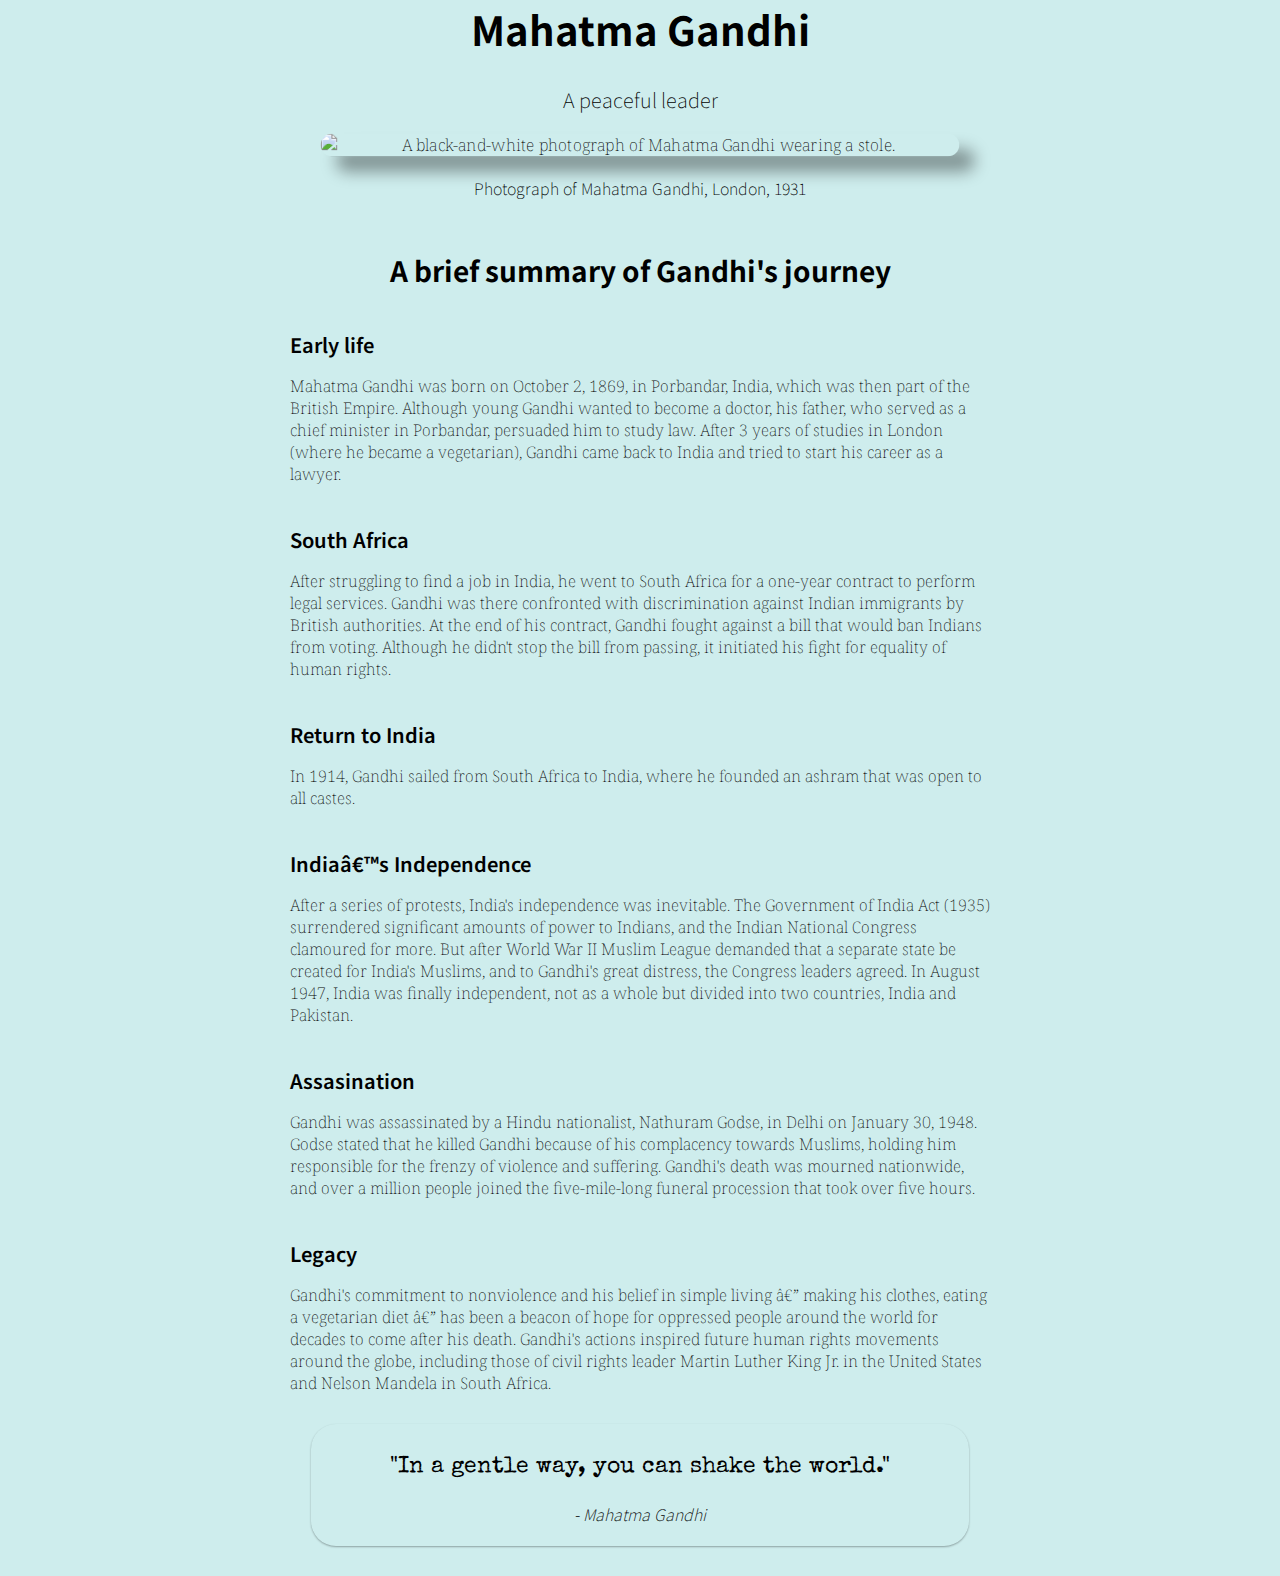
==== index.html @ af26aa7b "Add files via upload" ====
<html>

<head>
    <meta charset="utf-8">
    <title>Mahatma Gandhi - Tribute page</title>
    <link rel="stylesheet" href="style.css">
</head>

<body>
    <main id="main">
        <header>
            <h1 id="title">Mahatma Gandhi</h1>
        </header>
        <p class="subtitle">A peaceful leader</p>
        <figure id="img-div">
            <img class="lift-animation" id="image"
                    src="https://upload.wikimedia.org/wikipedia/commons/thumb/7/7a/Mahatma-Gandhi%2C_studio%2C_1931.jpg/480px-Mahatma-Gandhi%2C_studio%2C_1931.jpg"
                    alt="A black-and-white photograph of Mahatma Gandhi wearing a stole." />
            <figcaption id="img-caption">Photograph of Mahatma Gandhi, London, 1931</figcaption>
        </figure>
        <section id="tribute-info">
            <h2>A brief summary of Gandhi's journey</h2>
            <h3>Early life</h3>
            <p>
                Mahatma Gandhi was born on October 2, 1869, in Porbandar, India, which was then part of the British
                Empire.
                Although young Gandhi wanted to become a doctor, his father, who served as a chief minister in
                Porbandar, persuaded him to study law.
                After 3 years of studies in London (where he became a vegetarian), Gandhi came back to India and tried
                to start his career as a lawyer.
            </p>
            <h3>South Africa</h3>
            <p>
                After struggling to find a job in India, he went to South Africa for a one-year contract to perform
                legal services.
                Gandhi was there confronted with discrimination against Indian immigrants by British authorities.
                At the end of his contract, Gandhi fought against a bill that would ban Indians from voting.
                Although he didn't stop the bill from passing, it initiated his fight for equality of human rights.
            </p>
            <h3>Return to India</h3>
            <p>
                In 1914, Gandhi sailed from South Africa to India, where he founded an ashram that was open to all
                castes.


            </p>


            </p>
            <h3>Indiaâ€™s Independence</h3>
            <p>
                After a series of protests, India's independence was inevitable.
                The Government of India Act (1935) surrendered significant amounts of power to Indians, and the Indian
                National Congress clamoured for more.
                But after World War II Muslim League demanded that a separate state be created for India's Muslims, and
                to Gandhi's great distress, the Congress leaders agreed.
                In August 1947, India was finally independent, not as a whole but divided into two countries, India and
                Pakistan.
            </p>
            <h3>Assasination</h3>
            <p>
                Gandhi was assassinated by a Hindu nationalist, Nathuram Godse, in Delhi on January 30, 1948.
                Godse stated that he killed Gandhi because of his complacency towards Muslims, holding him responsible
                for the frenzy of violence and suffering.
                Gandhi's death was mourned nationwide, and over a million people joined the five-mile-long funeral
                procession that took over five hours.
            </p>
            <h3>Legacy</h3>
            <p>
                Gandhi's commitment to nonviolence and his belief in simple living â€” making his clothes, eating a
                vegetarian diet â€” has been a beacon of hope for oppressed people around the world for decades to come
                after his death.
                Gandhi's actions inspired future human rights movements around the globe, including those of civil
                rights leader Martin Luther King Jr. in the United States and Nelson Mandela in South Africa.
            </p>
        </section>


        
            <blockquote class="lift-animation"
                cite="https://tanvi-gadhiya7.medium.com/in-a-gentle-way-you-can-shake-the-world-mahatma-gandhi-he-4de151cbba58">
                <p>"In a gentle way, you can shake the world."</p>
                <cite>- Mahatma Gandhi</cite>
        </a>
        </blockquote>
    </main>
</body>

</html>
---- style.css ----
@import url('https://fonts.googleapis.com/css2?family=Noto+Sans+JP&family=Noto+Serif&family=Playfair+Display:ital@1&family=Roboto+Mono&family=Special+Elite&family=Zilla+Slab&display=swap');

html {
    font-family: Noto Serif, serif;
    font-size: 10px;
    font-weight: 150;
    color: black;
    /* background: url(https://images.rawpixel.com/image_800/cHJpdmF0ZS9sci9pbWFnZXMvd2Vic2l0ZS8yMDIyLTA1L3B4NjUwODQ3LWltYWdlLWpvYjYzMC1hXzIuanBn.jpg); */
   
    
    
}

body {
    
    /* background: url(https://images.unsplash.com/photo-1558591710-4b4a1ae0f04d?ixlib=rb-4.0.3&ixid=MnwxMjA3fDB8MHxwaG90by1wYWdlfHx8fGVufDB8fHx8&auto=format&fit=crop&w=687&q=80); */
    background-color: rgb(206, 237, 237);
    font-size: 1.6rem;
    margin: 0 auto;
    width: 70vw;
    text-align: center;
    background-repeat: no-repeat;
    background-size: 100%;
    
}

@media (max-width: 768px) {
    body {
        width: 100vw;
    }
}

@media (min-width: 1200px) {
    body {
        max-width: 700px;
    }
}

a {
    color: black;
    text-decoration: none;
}

h1 {
    font-family: Noto Sans JP, sans-serif;
    font-size: 4rem;
    color: black;
}

.subtitle {
    font-family: Noto Sans JP, sans-serif;
    font-size: 2rem;
    color: black;
}

h2 {
    font-family: Noto Sans JP, sans-serif;
    font-size: 2.8rem;
    margin: 50px 0 25px 0;
    text-align: center;
}

h3 {
    font-family: Noto Sans JP, sans-serif;
    font-size: 2rem;
    font-weight: 600;
    margin: 40px 0 5px 0;
    color: black;
}

section {
    text-align: left;
}

#image {
    display: block;
    max-width: 100%;
    height: auto;
    margin: 0 auto;
    border-radius: 25px;
}

#img-caption {
    font-family: Noto Sans JP, sans-serif;
    margin-top: 20px;
}


blockquote {
    font-family: Special Elite, sans-serif;
    font-size: 2.25rem;
    background-color: ghostwhite;
    margin: 30px 3% 0 3%;
    padding: 10px 0% 20px 0%;
    max-width: 100%;
    height: auto;
    border-radius: 25px;
    background: url(https://i.pinimg.com/originals/10/f9/44/10f944389ace361ae00a3fc6b7b16e9e.jpg)
}

cite {
    font-family: Noto Sans JP, sans-serif;
    font-size: 1.6rem;
}


.source-image {
    width: 200px;
    height: 100px;
    border-radius: 15px;
    background-color: white;
    margin: 0 10px 50px 10px;
}

.lift-animation {
    box-shadow: 0 1px 2px rgba(0, 0, 0, 0.322);
    -webkit-transition: all 0.6s cubic-bezier(0.165, 0.84, 0.44, 1);
    transition: all 0.6s cubic-bezier(0.165, 0.84, 0.44, 1);
    margin-bottom: 30px;
}

.lift-animation::after {
    content: "";
    position: absolute;
    z-index: -1;
    top: 0;
    left: 0;
    width: 100%;
    height: 100%;
    box-shadow: 0 15px 15px rgba(0, 0, 0, 0.322);
    opacity: 0;
    -webkit-transition: all 0.6s cubic-bezier(0.165, 0.84, 0.44, 1);
    transition: all 0.6s cubic-bezier(0.165, 0.84, 0.44, 1);
}

.lift-animation:hover {
    box-shadow: 15px 15px 15px rgba(0, 0, 0, 0.377);
    -webkit-transform: scale(1.03, 1.03);
    transform: scale(1.03, 1.03);
}

.lift-animation:hover::after {
    opacity: 1;
}
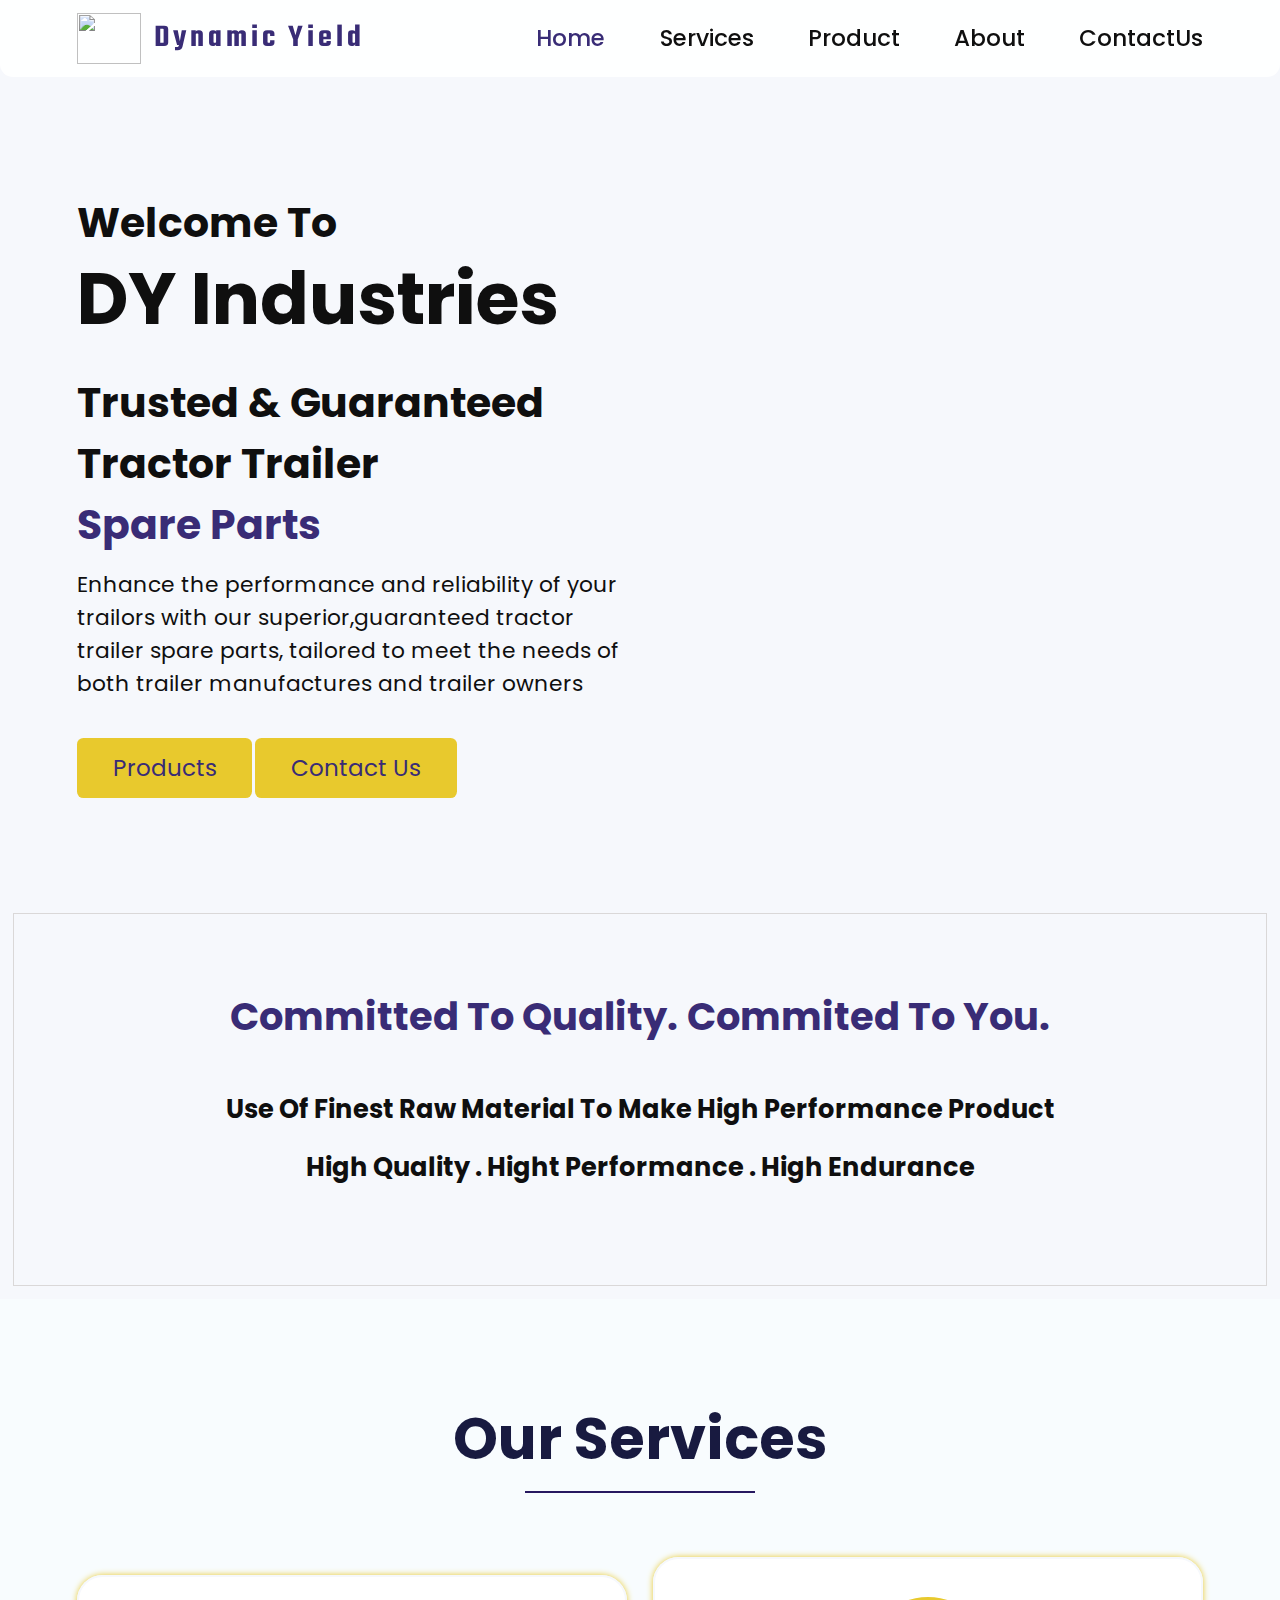
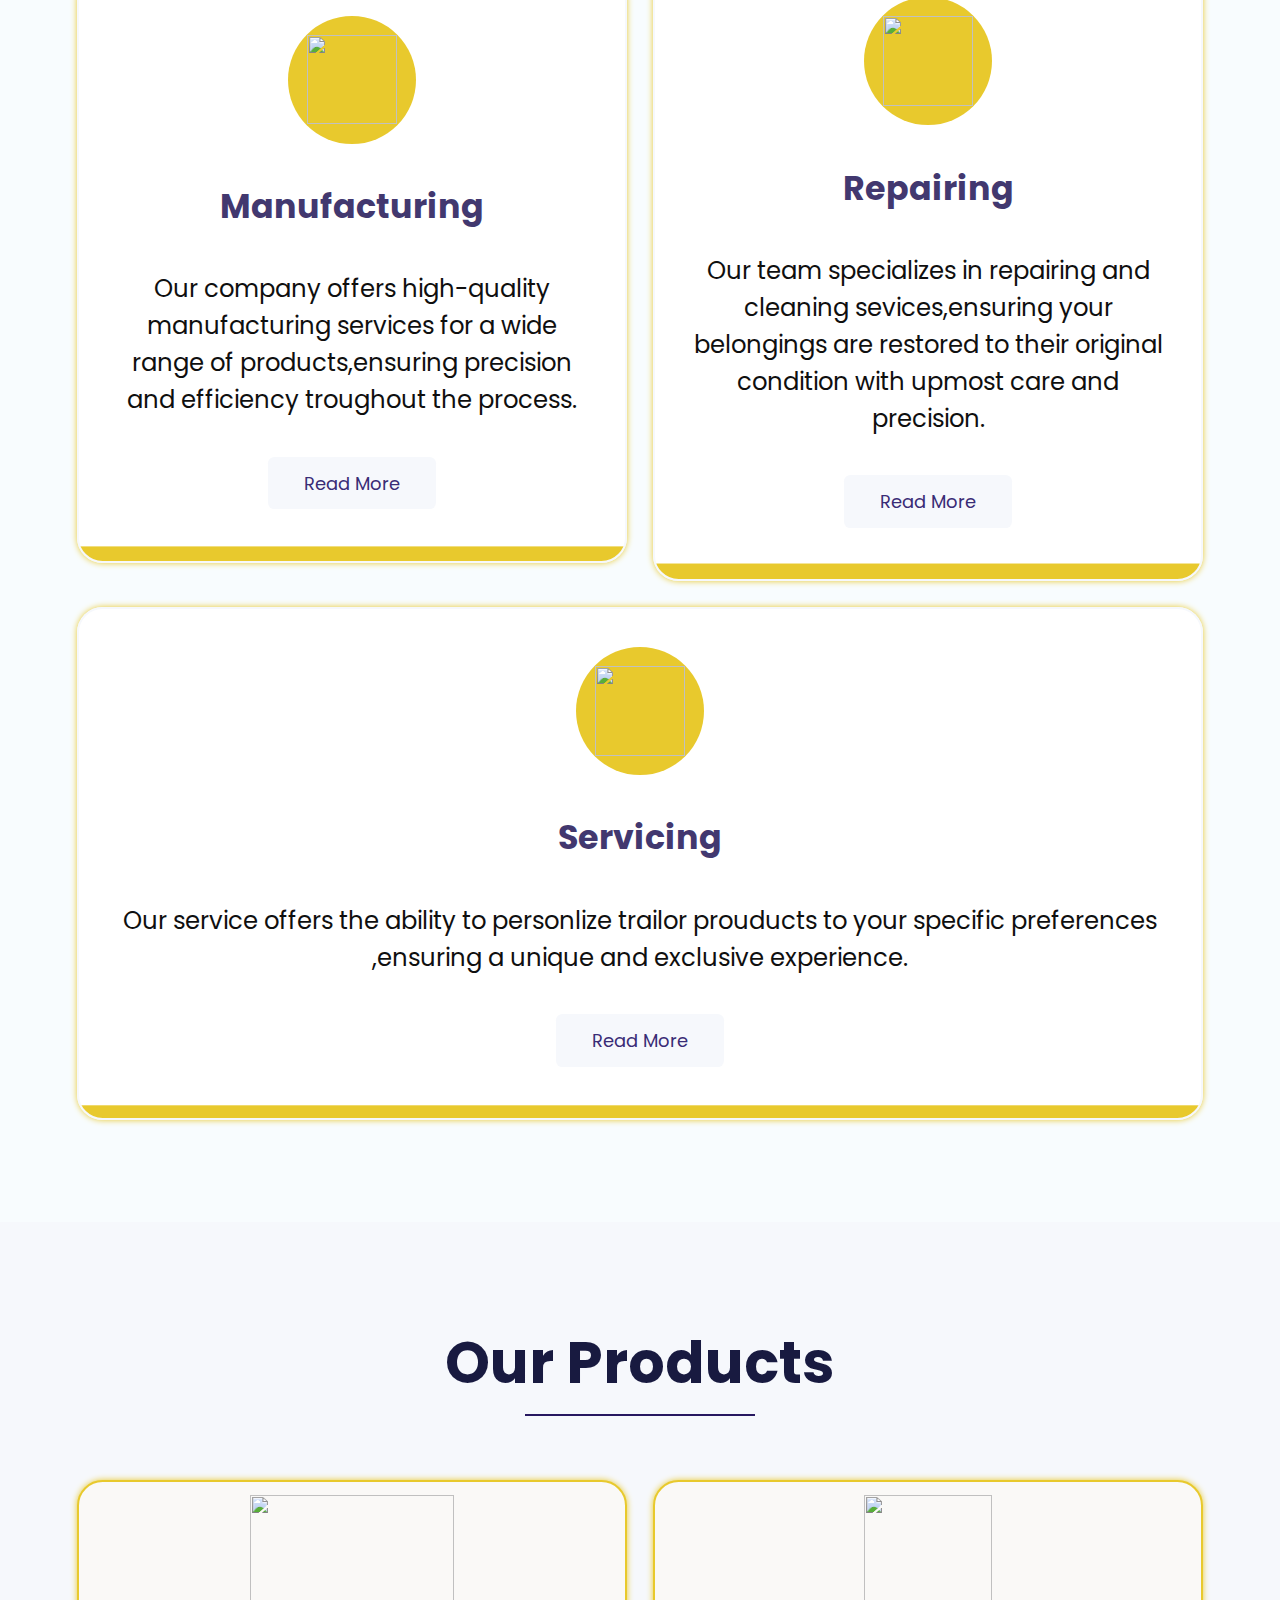
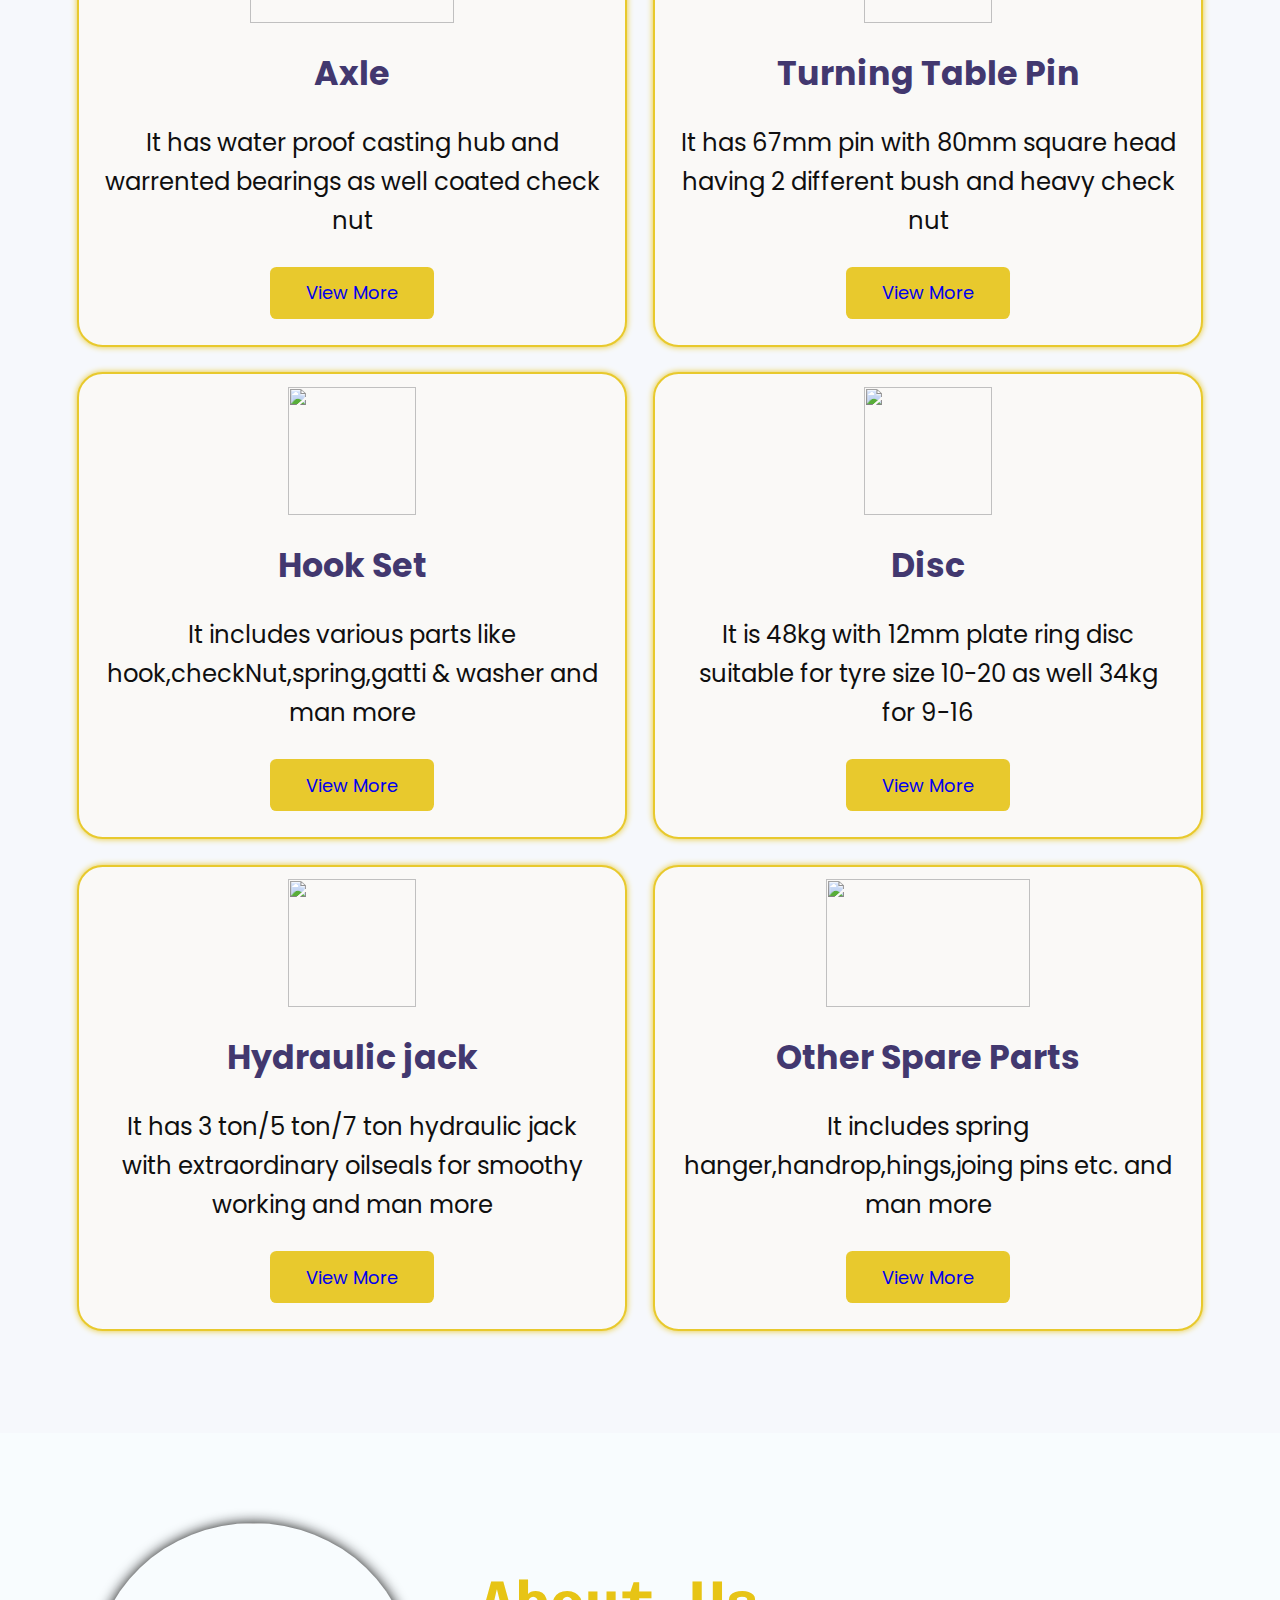
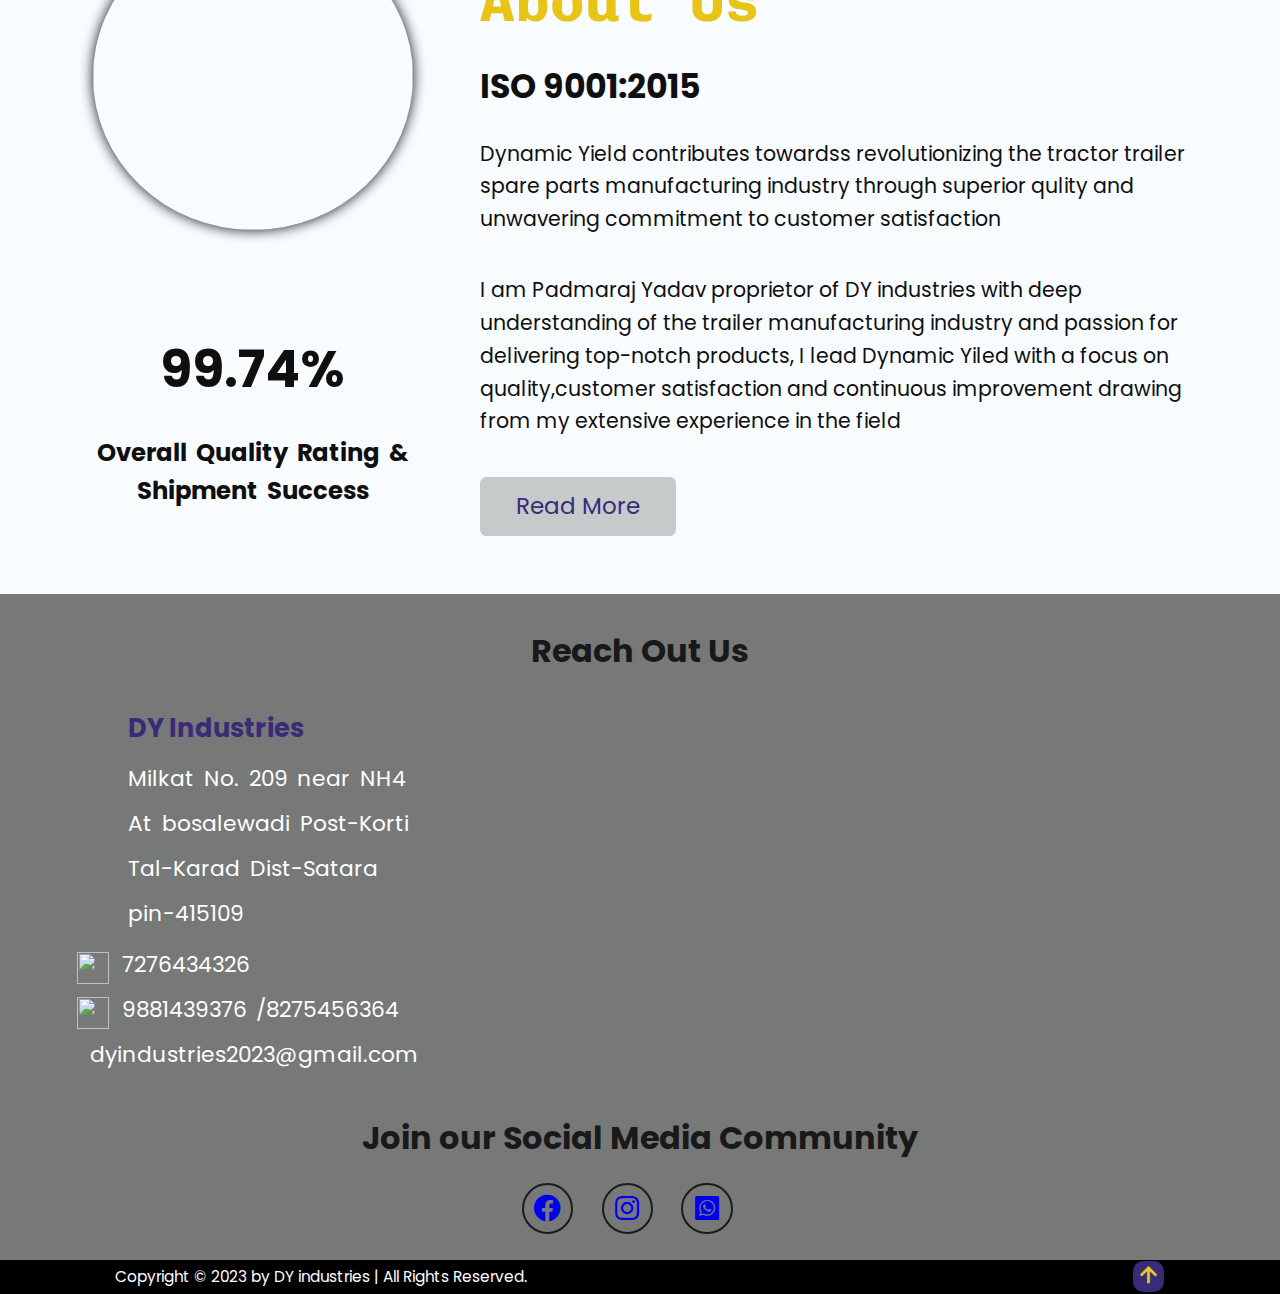
==== commit 66669446: "Add files via upload" ====
--- a/index.html
+++ b/index.html
@@ -1,89 +1,314 @@
-<html>
+<!DOCTYPE html>
+<html lang="en">
 
 <head>
-    <meta charset="utf-8">
-    <title>Mahatma Gandhi - Tribute page</title>
+    <meta charset="UTF-8">
+    <meta http-equiv="X-UA-Compatible" content="IE=edge">
+    <meta name="viewport" content="width=device-width, initial-scale=1.0">
+    <title>DYnamic yield</title>
+    <link href='https://unpkg.com/boxicons@2.1.4/css/boxicons.min.css' rel='stylesheet'>
     <link rel="stylesheet" href="style.css">
+
+
 </head>
 
 <body>
-    <main id="main">
-        <header>
-            <h1 id="title">Mahatma Gandhi</h1>
-        </header>
-        <p class="subtitle">A peaceful leader</p>
-        <figure id="img-div">
-            <img class="lift-animation" id="image"
-                    src="https://upload.wikimedia.org/wikipedia/commons/thumb/7/7a/Mahatma-Gandhi%2C_studio%2C_1931.jpg/480px-Mahatma-Gandhi%2C_studio%2C_1931.jpg"
-                    alt="A black-and-white photograph of Mahatma Gandhi wearing a stole." />
-            <figcaption id="img-caption">Photograph of Mahatma Gandhi, London, 1931</figcaption>
-        </figure>
-        <section id="tribute-info">
-            <h2>A brief summary of Gandhi's journey</h2>
-            <h3>Early life</h3>
-            <p>
-                Mahatma Gandhi was born on October 2, 1869, in Porbandar, India, which was then part of the British
-                Empire.
-                Although young Gandhi wanted to become a doctor, his father, who served as a chief minister in
-                Porbandar, persuaded him to study law.
-                After 3 years of studies in London (where he became a vegetarian), Gandhi came back to India and tried
-                to start his career as a lawyer.
-            </p>
-            <h3>South Africa</h3>
-            <p>
-                After struggling to find a job in India, he went to South Africa for a one-year contract to perform
-                legal services.
-                Gandhi was there confronted with discrimination against Indian immigrants by British authorities.
-                At the end of his contract, Gandhi fought against a bill that would ban Indians from voting.
-                Although he didn't stop the bill from passing, it initiated his fight for equality of human rights.
-            </p>
-            <h3>Return to India</h3>
-            <p>
-                In 1914, Gandhi sailed from South Africa to India, where he founded an ashram that was open to all
-                castes.
-
-
-            </p>
-
-
-            </p>
-            <h3>Indiaâ€™s Independence</h3>
-            <p>
-                After a series of protests, India's independence was inevitable.
-                The Government of India Act (1935) surrendered significant amounts of power to Indians, and the Indian
-                National Congress clamoured for more.
-                But after World War II Muslim League demanded that a separate state be created for India's Muslims, and
-                to Gandhi's great distress, the Congress leaders agreed.
-                In August 1947, India was finally independent, not as a whole but divided into two countries, India and
-                Pakistan.
-            </p>
-            <h3>Assasination</h3>
-            <p>
-                Gandhi was assassinated by a Hindu nationalist, Nathuram Godse, in Delhi on January 30, 1948.
-                Godse stated that he killed Gandhi because of his complacency towards Muslims, holding him responsible
-                for the frenzy of violence and suffering.
-                Gandhi's death was mourned nationwide, and over a million people joined the five-mile-long funeral
-                procession that took over five hours.
-            </p>
-            <h3>Legacy</h3>
-            <p>
-                Gandhi's commitment to nonviolence and his belief in simple living â€” making his clothes, eating a
-                vegetarian diet â€” has been a beacon of hope for oppressed people around the world for decades to come
-                after his death.
-                Gandhi's actions inspired future human rights movements around the globe, including those of civil
-                rights leader Martin Luther King Jr. in the United States and Nelson Mandela in South Africa.
-            </p>
-        </section>
-
-
-        
-            <blockquote class="lift-animation"
-                cite="https://tanvi-gadhiya7.medium.com/in-a-gentle-way-you-can-shake-the-world-mahatma-gandhi-he-4de151cbba58">
-                <p>"In a gentle way, you can shake the world."</p>
-                <cite>- Mahatma Gandhi</cite>
-        </a>
-        </blockquote>
-    </main>
+    <header class="header">
+        <div class="headerlogoname">
+            
+            <img class="logo" src="image/dy.png">
+            <span class="logoname">Dynamic Yield</span>
+            
+        </div>
+
+
+        <i class='bx bx-menu' id="menu-icon"></i>
+        <nav class="navbar">
+            <a href="#home" class="active">Home</a>
+            <a href="#services">Services</a>
+            <a href="#product">Product</a>
+            <a href="#about">About</a>
+            <a href="#contact">ContactUs</a>
+
+        </nav>
+    </header>
+    <!-- HOME SECTION -->
+    <section class="home sectionh" id="home">
+
+        <div class="home-content">
+            <div class="principal">
+                <h3>Welcome To</h3>
+                <h1>DY Industries</h1>
+                <h3>Trusted & Guaranteed Tractor Trailer</h3>
+                <div> <h3 class="hspan"><span>Spare Parts</span></h3></div>
+                     
+                <p class="homepara">Enhance the performance and reliability of your trailors with our
+                    superior,guaranteed
+                    tractor trailer
+                    spare parts, tailored to meet the needs of both trailer manufactures and trailer owners</p>
+
+                <a href="#" class="btn">Products</a>
+                <a href="#" class="btn btnh">Contact Us</a>
+            </div>
+        </div>
+
+    </section>
+
+    <!-- corosol section -->
+    <section class="img colorsection">
+        <div id="corosol">
+        </div>
+
+    </section>
+
+    <!-- Moto Section -->
+    <section class="moto">
+        <div class="motodiv">
+
+            <h2>Committed To Quality. Commited To You.</h2>
+            <h3>Use Of Finest Raw Material To Make High Performance
+                Product </h3>
+            <h3>High Quality . Hight Performance . High Endurance</h3>
+        </div>
+    </section>
+
+
+
+
+    <!-- Services Section -->
+
+    <section class="services colorsection" id="services">
+        <h2 class="headings"> Our Services
+            <hr class="line">
+        </h2>
+        <div class="services-container">
+
+            <div class="services-box">
+                <div class="serimg">
+                    <img  src="image/mfg.png" alt="">
+                </div>
+                
+
+                <div>
+                    <h3 id="manuh">Manufacturing </h3>
+                    <p class="list">
+                        Our company offers high-quality manufacturing services for a wide range of products,ensuring
+                        precision and efficiency troughout the process.
+                    </p>
+                </div>
+                <a href="#" class="btns">Read More</a>
+            </div>
+
+            <div class="services-box">
+                <div class="serimg">
+                    <img src="image/repair.png" alt="">
+                </div>
+               
+                <h3>Repairing</h3>
+                <p class="list">
+                    Our team specializes in repairing and cleaning sevices,ensuring your belongings are restored to
+                    their original condition with upmost care and precision.
+                </p>
+                <a href="#" class="btns">Read More</a>
+            </div>
+
+            <div class="services-box">
+                <div class="serimg">
+                    <img src="image/service.png" alt="">
+                </div>
+              
+                <h3 id="manuh">Servicing</h3>
+                <p class="list">
+                    Our service offers the ability to personlize trailor prouducts to your specific preferences
+                    ,ensuring a unique and exclusive experience.
+                </p>
+                <a href="#" class="btns">Read More</a>
+            </div>
+        </div>
+    </section>
+
+    <!-- Product Section -->
+    <section class="services" id="product">
+        <h2 class="headings">Our Products
+            <hr class="line">
+        </h2>
+
+
+        <div class="services-container">
+
+            <div class="services-box serproduct">
+
+                <div>
+                    <img id="imgpaxle" src="image/axle.png" alt="">
+                    <h3>Axle</h3>
+                    <p class="paraproduct"> It has water proof casting hub and warrented bearings as well coated check
+                        nut</p>
+                </div>
+                <a href="#" class="btnp">View More</a>
+            </div>
+
+            <div class="services-box serproduct">
+
+                <div>
+                    <img id="imgp" src="image/tt.png" alt="">
+                    <h3>Turning Table Pin</h3>
+                    <p class="paraproduct"> It has 67mm pin with 80mm square head having 2 different bush and heavy
+                        check nut</p>
+                </div>
+                <a href="#" class="btnp">View More</a>
+            </div>
+
+            <div class="services-box serproduct">
+                <div>
+                    <img id="imgp" src="image/hook.png" alt="">
+                    <h3>Hook Set</h3>
+                    <p class="paraproduct"> It includes various parts like hook,checkNut,spring,gatti & washer and man more  </p>
+                </div>
+                <a href="#" class="btnp">View More</a>
+            </div>
+
+            <div class="services-box serproduct">
+
+                <div>
+                    <img id="imgp" src="image/disc.png" alt="">
+                    <h3>Disc</h3>
+                    <p class="paraproduct"> It is 48kg with 12mm plate ring disc suitable for tyre size 10-20 as well
+                        34kg for 9-16</p>
+                </div>
+                <a href="#" class="btnp">View More</a>
+            </div>
+
+            <div class="services-box serproduct">
+
+                <div>
+                    <img id="imgp" src="image/jack.png" alt="">
+                    <h3>Hydraulic jack</h3>
+                    <p class="paraproduct"> It has 3 ton/5 ton/7 ton hydraulic jack with extraordinary oilseals for
+                        smoothy working and man more </p>
+                </div>
+                <a href="#" class="btnp">View More</a>
+            </div>
+            <div class="services-box serproduct">
+
+                <div>
+                    <img id="imgpaxle" src="image/other.png" alt="">
+                    <h3>Other Spare Parts</h3>
+                    <p class="paraproduct"> It includes spring hanger,handrop,hings,joing pins etc. and man more</p>
+                </div>
+                <a href="#" class="btnp">View More</a>
+            </div>
+        </div>
+    </section>
+
+    <!-- ABOUT SECTION -->
+    <div class="sectiona colorsection adsection" id="about">
+        <div class="about">
+            <div class="about-img">
+                <div class="aboutimghub">
+                    <img src="image/hub.webp" alt="">
+                </div>
+                <div id="textcircle">
+
+                    <h2>99.74%</h3>
+                        <h3>Overall Quality Rating & Shipment Success</h4>
+
+                </div>
+
+            </div>
+            <div class="about-content">
+                <h2 class="heading">About Us </h2>
+                <h3>ISO 9001:2015</h3>
+                <p> Dynamic Yield contributes towardss revolutionizing the tractor trailer spare parts manufacturing
+                    industry through superior qulity and unwavering commitment to customer satisfaction </p>
+                <p>
+                    I am Padmaraj Yadav proprietor of DY industries with deep understanding of the trailer manufacturing
+                    industry and passion for delivering top-notch products, I lead Dynamic Yiled with a focus on
+                    quality,customer satisfaction and continuous improvement drawing from my extensive experience in the
+                    field
+                </p>
+                <a href="#" class="btn btnaboutus">Read More</a>
+            </div>
+        </div>
+
+    </div>
+
+
+
+
+    <!-- Adress Section -->
+    <section class="footera"  id="contact">
+        <h2 class=" headingfa">Reach Out Us</h2>
+        <div class="footercontainer">
+
+            
+            <div class="footeradress-box">
+
+                
+                <h3 class="dyfa">DY Industries</h3>
+                <div class="parafa">
+                    <p> Milkat No. 209 near NH4</p>
+                    <p>At bosalewadi Post-Korti</p>
+                    <p>Tal-Karad Dist-Satara</p>
+                    <p>pin-415109</p>
+                    <div class="phndiv">
+                        <div class="phnsdiv">
+                            <img class="phnimgfa" src="image/phn.png" alt="">
+                            <p id="phnparafa"> 7276434326</p>
+                        </div>
+                        <div class="phnsdiv">
+                            <img class="phnimgfa" src="image/phn.png" alt="">
+                            <p id="phnparafa">9881439376 /8275456364</p>
+                        </div>
+                        <div class="phnsdiv">
+                            <img src="image/mail.png" alt="">
+                            <p id="phnparafa">dyindustries2023@gmail.com</p>
+                        </div>
+                    </div>
+                </div>
+            </div>
+            <div class="footeradress-box footeradressbox1">
+
+                <iframe
+                    src="https://www.google.com/maps/embed?pb=!1m18!1m12!1m3!1d3806.8859940628076!2d74.0940806738685!3d17.41725800194649!2m3!1f0!2f0!3f0!3m2!1i1024!2i768!4f13.1!3m3!1m2!1s0x3bc229f2da665395%3A0x2a485aa78a160585!2sD%20Y%20Industries!5e0!3m2!1sen!2sin!4v1689160622766!5m2!1sen!2sin"
+                    allowfullscreen="" loading="lazy" referrerpolicy="no-referrer-when-downgrade"></iframe>
+
+
+            </div>
+
+
+
+
+        </div>
+        <div class="smfa">
+            <h2 class=" headingfa">Join our Social Media Community</h2>
+            <div id="social">
+                <a href="#"><i class='bx bxl-facebook-circle'></i></a>
+                <a href="#"><i class='bx bxl-instagram'></i></a>
+                <a href="#"><i class='bx bxl-whatsapp-square'></i></a>
+
+            </div>
+        </div>
+    </section>
+
+
+
+
+
+
+
+
+
+    <footer class="footer">
+        <div class="footer-text">
+            <p>Copyright &copy; 2023 by DY industries | All Rights Reserved.</p>
+        </div>
+        <div class="footer-iconTop">
+            <a href="#home"><i class='bx bx-up-arrow-alt'></i></a>
+        </div>
+    </footer>
+
+    <script src="https://cdnjs.cloudflare.com/ajax/libs/flickity/1.0.0/flickity.pkgd.js"></script>
+    <script src="style.js"></script>
 </body>
 
 </html>--- a/style.css
+++ b/style.css
@@ -1,144 +1,1041 @@
-@import url('https://fonts.googleapis.com/css2?family=Noto+Sans+JP&family=Noto+Serif&family=Playfair+Display:ital@1&family=Roboto+Mono&family=Special+Elite&family=Zilla+Slab&display=swap');
+@import url('httpa://fonts.googleapis.com/css2?family=Poppins:wght@300;400;500;600;700;800;900&display=swap');
+
+  @import url('https://fonts.googleapis.com/css2?family=Chivo+Mono:wght@300&family=Teko:wght@300;400&family=Ubuntu:wght@300&display=swap');
+
+
+* {
+    margin: 0;
+    padding: 0;
+    box-sizing: border-box;
+    text-decoration: none;
+    border: none;
+    outline: none;
+    scroll-behavior: smooth;
+    font-family: 'Poppins', sans-serif;
+    /* font-family: 'Ubuntu', sans-serif; */
+}
+
+:root {
+    --bg-color: #f6f8fc;
+    --second-bg-color: #392c76;
+    --text-color: #0f0f0f;
+    --main-color: rgb(232, 201, 45);
+
+}
 
 html {
-    font-family: Noto Serif, serif;
-    font-size: 10px;
-    font-weight: 150;
-    color: black;
-    /* background: url(https://images.rawpixel.com/image_800/cHJpdmF0ZS9sci9pbWFnZXMvd2Vic2l0ZS8yMDIyLTA1L3B4NjUwODQ3LWltYWdlLWpvYjYzMC1hXzIuanBn.jpg); */
-   
-    
-    
+    font-size: 62.5%;
+    overflow-x: hidden;
+    /* font-size: 20.5%; */
 }
 
 body {
-    
-    /* background: url(https://images.unsplash.com/photo-1558591710-4b4a1ae0f04d?ixlib=rb-4.0.3&ixid=MnwxMjA3fDB8MHxwaG90by1wYWdlfHx8fGVufDB8fHx8&auto=format&fit=crop&w=687&q=80); */
-    background-color: rgb(206, 237, 237);
-    font-size: 1.6rem;
-    margin: 0 auto;
-    width: 70vw;
-    text-align: center;
-    background-repeat: no-repeat;
-    background-size: 100%;
-    
-}
-
-@media (max-width: 768px) {
-    body {
-        width: 100vw;
-    }
-}
-
-@media (min-width: 1200px) {
-    body {
-        max-width: 700px;
-    }
-}
-
-a {
-    color: black;
-    text-decoration: none;
-}
-
-h1 {
-    font-family: Noto Sans JP, sans-serif;
-    font-size: 4rem;
-    color: black;
-}
-
-.subtitle {
-    font-family: Noto Sans JP, sans-serif;
-    font-size: 2rem;
-    color: black;
-}
-
-h2 {
-    font-family: Noto Sans JP, sans-serif;
-    font-size: 2.8rem;
-    margin: 50px 0 25px 0;
-    text-align: center;
-}
-
-h3 {
-    font-family: Noto Sans JP, sans-serif;
-    font-size: 2rem;
-    font-weight: 600;
-    margin: 40px 0 5px 0;
-    color: black;
-}
-
-section {
-    text-align: left;
-}
-
-#image {
-    display: block;
-    max-width: 100%;
-    height: auto;
-    margin: 0 auto;
-    border-radius: 25px;
-}
-
-#img-caption {
-    font-family: Noto Sans JP, sans-serif;
-    margin-top: 20px;
-}
-
-
-blockquote {
-    font-family: Special Elite, sans-serif;
-    font-size: 2.25rem;
-    background-color: ghostwhite;
-    margin: 30px 3% 0 3%;
-    padding: 10px 0% 20px 0%;
-    max-width: 100%;
-    height: auto;
-    border-radius: 25px;
-    background: url(https://i.pinimg.com/originals/10/f9/44/10f944389ace361ae00a3fc6b7b16e9e.jpg)
-}
-
-cite {
-    font-family: Noto Sans JP, sans-serif;
-    font-size: 1.6rem;
-}
-
-
-.source-image {
-    width: 200px;
-    height: 100px;
-    border-radius: 15px;
-    background-color: white;
-    margin: 0 10px 50px 10px;
-}
-
-.lift-animation {
-    box-shadow: 0 1px 2px rgba(0, 0, 0, 0.322);
-    -webkit-transition: all 0.6s cubic-bezier(0.165, 0.84, 0.44, 1);
-    transition: all 0.6s cubic-bezier(0.165, 0.84, 0.44, 1);
-    margin-bottom: 30px;
-}
-
-.lift-animation::after {
-    content: "";
-    position: absolute;
-    z-index: -1;
+    background-color: var(--bg-color);
+    color: var(--text-color);
+}
+
+.header {
+
+    position: fixed;
     top: 0;
     left: 0;
     width: 100%;
+    padding: 1rem 6%;
+    display: flex;
+    justify-content: space-between;
+    align-items: center;
+    z-index: 100;
+    background-color: rgba(255, 255, 255, 0.9);
+    border-radius: 0 0 1rem 1rem;
+    /* opacity: 0.5; */
+}
+
+.headerlogoname {
+    display: flex;
+    justify-content: center;
+    align-items: center;
+   
+}
+
+.logo {
+    height: 4rem;
+    width: 5rem;
+    font-size: 2.5rem;
+    color: var(--text-color);
+    font-weight: 600;
+    cursor: default;
+
+}
+
+.logoname {
+
+    font-size: 2.5rem;
+    color: var(--second-bg-color);
+    margin-left: 1rem;
+    font-weight: 600;
+    align-items: center;
+    line-height: 3rem;
+    align-items: center;
+    justify-content: none;
+    font-family: 'Teko', sans-serif;
+    letter-spacing: 0.3rem;
+}
+
+.navbar a {
+    font-size: 1.8rem;
+    color: var(--text-color);
+    margin-left: 4rem;
+    transition: .3s;
+    font-weight: 500;
+}
+
+.navbar a:hover,
+.navbar a.active {
+    color: var(--second-bg-color)
+}
+
+#menu-icon {
+    cursor: pointer;
+    font-size: 3.6rem;
+    color: var(--text-color);
+    display: none;
+}
+
+section {
+
+    min-height: 100vh;
+    padding: 7rem 6% 8rem;
+}
+
+.sectiona {
+    /* min-height: 100vh; */
+    max-height: 150vh;
+    /* min-height: 50vh; */
+    padding: 9rem 6% 9rem;
+}
+
+.sectionh {
+    min-height: 100vh;
+    padding: 9rem 6% 2rem;
+}
+
+.adsection {
+    padding: 7rem 6% 1rem;
+}
+
+.moto {
+    display: flex;
+    justify-content: center;
+    align-items: center;
+    min-height: 30vh;
+    padding: 6rem 6% 6rem;
+    border: .1rem solid #dad8d8;
+    margin: 1rem 1rem 1rem;
+    position: relative;
+}
+
+.moto::before {
+    content: ' ';
+    position: absolute;
+    top: 0px;
+    right: 0px;
+    bottom: 0px;
+    left: 0px;
+    background-image: url(image/dy.png);
+    background-repeat: no-repeat;
+    background-position: center;
+    background-size: 40rem 25rem;
+    position: absolute;
+    opacity: 0.15;
+}
+
+.moto .motodiv h2,
+h3 {
+    position: relative;
+
+}
+
+.moto .motodiv {
+    position: relative;
+    display: flex;
+    flex-direction: column;
+    flex-wrap: wrap;
+    text-align: center;
+    justify-content: center;
+    align-items: center;
+}
+
+.motodiv h2 {
+    line-height: 4rem;
+    font-size: 3rem;
+    margin-bottom: 4rem;
+    color: var(--second-bg-color);
+}
+
+.motodiv h3 {
+    font-size: 2rem;
+    line-height: 2.5rem;
+    margin-bottom: 2rem;
+}
+
+.home {
+    background: url('image/banner1.png');
+    background-size: 100% 100%;
+    background-position: center;
+    background-repeat: no-repeat;
+    display: flex;
+    align-items: center;
+    animation: change 15s infinite ease-in-out;
+}
+
+.img {
+    min-height: 45vh;
+    padding: 1rem 6% 1rem;
+    background-color: #faffff90;
+}
+
+#corosol {
+
+    min-height: 45vh;
+    background-image: url('image/s1.png');
+    display: flex;
+    align-items: center;
+    justify-content: center;
+    background-size: 100% 80%;
+    background-repeat: no-repeat;
+    background-position: center;
+    animation: slide 15s infinite;
+    animation-fill-mode: forwards;
+    /* background-color: white; */
+    border-radius: 20%;
+}
+
+
+@keyframes change {
+    0% {}
+
+    13% {
+        background-image: url('image/banner1.png');
+    }
+
+    26% {
+        background-image: url('image/c2.png');
+    }
+
+    39% {
+        background-image: url('image/c2.png');
+    }
+
+    52% {
+        background-image: url('image/c3.png');
+    }
+
+    65% {
+        background-image: url('image/c3.png');
+    }
+
+    78% {
+        background-image: url('image/c4.png');
+    }
+
+    91% {
+        background-image: url('image/c4.png');
+    }
+}
+
+@keyframes slide {
+    0% {
+        background-image: url('image/s1.png');
+    }
+
+    13% {
+        background-image: url('image/s1.png');
+    }
+
+    26% {
+        background-image: url('image/s4.png');
+    }
+
+    39% {
+        background-image: url('image/s4.png');
+    }
+
+    52% {
+        background-image: url('image/s3.png');
+    }
+
+    65% {
+        background-image: url('image/s3.png');
+    }
+
+    78% {
+        background-image: url('image/s2.png');
+    }
+
+    91% {
+        background-image: url('image/s2.png');
+    }
+}
+
+.homepara {
+    margin-bottom: 3rem;
+}
+
+.home-content {
+
+    max-width: 50%;
+}
+
+.home-content h3 {
+    font-size: 3.2rem;
+    font-weight: 700;
+    /* padding-bottom: .3rem; */
+
+}
+.hspan{
+    padding-bottom: 1rem;
+
+}
+
+/* .home-content h3:nth-of-type(2) {
+    margin-bottom: 2rem;
+} */
+.home-content h3 {
+    /* margin-bottom: 2rem; */
+}
+span {
+    color: var(--second-bg-color);
+
+}
+
+.home-content h1 {
+    font-size: 5.6rem;
+    font-weight: 700;
+    line-height: 1.3;
+    padding-bottom: 2rem;
+}
+
+/* 
+.home-content img {
+    width: 35vw;
+    background-color: transparent ;
+} */
+
+.home-content p {
+    font-size: 1.7rem;
+    /* line-height: 1; */
+
+}
+
+.social-media a {
+    display: inline-flex;
+    justify-content: center;
+    align-items: center;
+    width: 4rem;
+    height: 4rem;
+    background-color: transparent;
+    border: .2rem solid #1b1b1a;
+    border-radius: 50%;
+    font-size: 2.5rem;
+    color: var(--text-color);
+    margin: 2rem 1.5rem 1rem 0
+}
+
+.social-media a:hover {
+    background: var(--main-color);
+    color: var(--second-bg-color);
+    box-shadow: 0 0 1rem var(--main-color);
+}
+
+.btn {
+    display: inline-block;
+    padding: 1rem 2.8rem;
+    background: var(--main-color);
+    border-radius: .5rem;
+
+    font-size: 1.8rem;
+    color: var(--second-bg-color);
+    letter-spacing: 600;
+    transition: .5s ease;
+    justify-content: space-between;
+
+
+}
+
+.btns {
+    display: inline-block;
+    padding: 1rem 2.8rem;
+    background: var(--bg-color);
+    border-radius: .5rem;
+
+    font-size: 1.4rem;
+    color: var(--second-bg-color);
+    letter-spacing: 600;
+    transition: .5s ease;
+    justify-content: space-between;
+
+}
+
+.btnp {
+    display: inline-block;
+    padding: 1rem 2.8rem;
+    background: var(--main-color);
+    border-radius: .5rem;
+    font-size: 1.4rem;
+    transition: .5s ease;
+
+
+}
+
+.btn:hover {
+    box-shadow: 0 0 .4rem var(--second-bg-color);
+    /* box-shadow: none; */
+}
+
+.about {
+    display: flex;
+    justify-content: center;
+    align-items: center;
+    gap: 4rem;
+    flex-wrap: wrap;
+    /* background: var(--bg-color); */
+
+}
+
+.about-img {
+    flex: 1 1 1rem;
+    display: flex;
+    flex-direction: column;
+    justify-content: center;
+    align-items: center;
+    gap: 2rem;
+}
+
+.aboutimghub img {
+    border-radius: 50%;
+    height: 24rem;
+    width: 25rem;
+    box-shadow: 0 0 1rem rgba(6, 6, 6, 0.954);
+}
+
+/* .about-img img {
+    width: 24rem;
+    height: 22rem;
+    border-radius: 50%;
+    margin-right: 4rem;
+    align-items: center;
+
+} */
+
+#textcircle {
+    background: url('image/fstimg.png');
+    background-repeat: no-repeat;
+    background-position: center;
+    background-size: 27rem 27rem;
+    height: 25rem;
+    width: 26rem;
+    display: flex;
+    flex-direction: column;
+    justify-content: center;
+    align-items: center;
+    word-spacing: .3rem;
+    text-align: center;
+
+}
+
+.btnaboutus {
+    background-color: #33323240;
+}
+
+.heading {
+    text-align: center;
+    font-size: 4.5rem;
+    color: rgb(231, 196, 21);
+    margin-bottom: 2rem;
+    font-family: 'Chivo Mono', monospace;
+}
+
+.headings {
+    text-align: center;
+    font-size: 4.5rem;
+    color: #181a40;
+    margin-bottom: 2rem;
+
+}
+
+.about-content {
+    flex: 1 1 30rem;
+}
+
+.about-content h2 {
+    text-align: left;
+    line-height: 1.2;
+}
+
+.about-content h3 {
+    font-size: 2.6rem;
+}
+
+.about-content p {
+    font-size: 1.6rem;
+    margin: 2rem 0 3rem;
+    line-height: 1.6;
+}
+
+.about1 {
+    margin-top: 4rem;
+    justify-content: space-around;
+}
+
+#textcircle h2 {
+    font-size: 4rem;
+}
+
+#textcircle h3 {
+    font-size: 1.9rem;
+    line-height: 3rem;
+    margin-top: 2rem;
+}
+
+#imgdiv {
+    gap: 4rem;
+    margin-top: 4rem;
+    justify-content: space-between;
+}
+
+.isoimg {
+    position: relative;
+    height: 49vh;
+    width: 25vw;
+}
+
+.colorsection {
+    background-color: #faffff90;
+}
+
+.services h2 {
+    margin-bottom: 5rem;
+    line-height: 8rem;
+}
+
+.services-container {
+    display: flex;
+    justify-content: center;
+    align-items: center;
+    text-align: center;
+    flex-wrap: wrap;
+    gap: 2rem;
+}
+
+/* .services-cotainer*/
+.services-box {
+    flex: 1 1 30rem;
+    background: var(--main-color);
+    padding: 3rem 2rem 4rem;
+    border-radius: 2rem;
+    text-align: center;
+    border: .2rem solid var(--bg-color);
+    transition: .5s ease;
+    box-shadow: 0 0 .5rem var(--main-color);
+
+
+    background: linear-gradient(#ffffff 50%, var(--main-color) 50%);
+    background-size: 100% 200%;
+    background-position: 0 2.5%;
+    transition: 0.3s;
+}
+
+.services-box:hover {
+    background-position: 0 100%;
+}
+
+.services-box:hover .serimg {
+
+    background-color: #ffffff;
+}
+
+/* .card {
+    width: 100%;
     height: 100%;
-    box-shadow: 0 15px 15px rgba(0, 0, 0, 0.322);
-    opacity: 0;
-    -webkit-transition: all 0.6s cubic-bezier(0.165, 0.84, 0.44, 1);
-    transition: all 0.6s cubic-bezier(0.165, 0.84, 0.44, 1);
-}
-
-.lift-animation:hover {
-    box-shadow: 15px 15px 15px rgba(0, 0, 0, 0.377);
-    -webkit-transform: scale(1.03, 1.03);
-    transform: scale(1.03, 1.03);
-}
-
-.lift-animation:hover::after {
-    opacity: 1;
+    padding: 2em 1.5em;
+   
+    border-radius: 5px;
+    box-shadow: 0 0 35px rgba(0, 0, 0, 0.12);
+    cursor: pointer;
+    
+}
+.card:hover {
+    background-position: 0 100%;
+  }
+
+  .card:hover .icon-wrapper {
+    background-color: #ffffff;
+    color: #2c7bfe;
+  }
+
+  .card:hover h3 {
+    color: #ffffff;
+  }
+
+  .card:hover p {
+    color: #f0f0f0;
+  } */
+
+.serproduct {
+    flex: 1 1 30rem;
+    background: rgb(250, 249, 247);
+
+    padding: 1rem 0rem 2rem;
+    border-radius: 2rem;
+    text-align: center;
+    border: .2rem solid var(--main-color);
+    transition: .5s ease;
+}
+
+.serimg {
+    height: 10rem;
+    width: 10rem;
+    margin: auto;
+    margin-bottom: 3rem;
+    background-color:var(--main-color);
+    display: flex;
+    justify-content: center;
+    align-items: center;
+    border-radius: 50%;
+}
+
+.services-box img {
+
+    height: 7rem;
+    width: 7rem;
+    place-items: cener;
+
+
+    /* padding: 1rem; */
+    /* border-radius: 2rem solid var(--second-bg-color); */
+    /* background-color: #392c76; */
+    /* border-radius: 50%; */
+
+}
+
+.services-box h3 {
+    font-size: 2.6rem;
+    color: #42386f;
+}
+
+.services-box .list {
+    margin: 2rem 1rem 3rem;
+
+}
+
+.list {
+    font-size: 1.9rem;
+    text-align: center;
+    padding-top: 1rem;
+
+}
+
+.services-container .services-box:hover {
+    border-color: var(--main-color);
+    transform: scale(1.02);
+
+}
+
+.line {
+
+    border: 1px solid rgb(39, 24, 96);
+    margin: 0 auto 1.6rem;
+    width: 18rem;
+    color: var(--second-bg-color);
+}
+
+.paraproduct {
+    font-size: 1.9rem;
+    margin: 2rem 2rem 2rem;
+    line-height: 1.6;
+
+}
+
+#imgp {
+
+    height: 10rem;
+    width: 10rem;
+    margin-bottom: 2rem;
+}
+
+#imgpaxle {
+    width: 16rem;
+    height: 10rem;
+    margin-bottom: 2rem;
+
+}
+
+.csection {
+    padding-bottom: 2rem;
+}
+
+.contact h2 {
+    margin-bottom: 3rem;
+    color: #0f0f0f;
+}
+
+.contact form {
+    max-width: 70rem;
+    margin: 1rem auto;
+    text-align: center;
+    margin-bottom: 1rem;
+
+}
+
+.contact form .input-box {
+    display: flex;
+    justify-content: space-between;
+    flex-wrap: wrap;
+
+}
+
+.contact form .input-box input,
+.contact form textarea {
+    width: 100%;
+    padding: 1.5rem;
+    font-size: 1.6rem;
+    color: var(--second-bg-color);
+    background: var(--bg-color);
+    border: .2rem solid var(--second-bg-color);
+    margin: .7rem 0;
+    border-radius: .8rem;
+    margin-bottom: 2rem;
+
+}
+
+.contact form .input-box input {
+    width: 49%;
+}
+
+.contact form textarea {
+    resize: none;
+}
+
+.contact form .btn {
+    margin-top: 2rem;
+    cursor: pointer;
+}
+
+.footer {
+    display: flex;
+    justify-content: space-between;
+    align-items: center;
+    flex-wrap: wrap;
+    padding: .01rem 9%;
+    background: black
+}
+
+.footer-text p {
+    font-size: 1.2rem;
+    color: white;
+}
+
+.footer-iconTop a {
+    display: inline-flex;
+    justify-content: center;
+    align-items: center;
+    /* padding: .1rem; */
+    background: var(--second-bg-color);
+    border-radius: .8rem;
+    transition: .5s ease;
+    margin: .1rem;
+
+}
+
+.footer-iconTop a:hover {
+    box-shadow: 0 0 1rem var(--main-color);
+}
+
+.footer-iconTop a i {
+    font-size: 2.4rem;
+    color: var(--main-color);
+}
+
+/* adress section */
+
+.footera {
+    /* display: flex;
+    flex-wrap: wrap;
+    justify-content: center;
+    align-items: center; */
+    background-color: rgb(119, 120, 120);
+    min-height: 50vh;
+    padding: 3rem 4% 1rem;
+}
+
+.parafa p {
+    font-size: 1.7rem;
+    margin-bottom: .5rem;
+    line-height: 3rem;
+    margin-left: 4rem;
+    color: white;
+    font-weight: 200;
+    font-weight: 400;
+    word-spacing: .3rem;
+}
+
+.footercontainer {
+    display: flex;
+    justify-content: center;
+    align-items: center;
+    flex-wrap: wrap;
+    gap: 2rem
+}
+
+.footeradress-box {
+    flex: 1 1 30rem;
+    padding: 2rem 2rem 2rem;
+    text-align: left;
+
+}
+
+.footeradressbox1 {
+    text-align: center;
+    height: 30rem;
+    width: 60rem;
+    align-items: center;
+    display: flex;
+    justify-content: center;
+}
+
+.headingfa {
+    text-align: center;
+    font-size: 3rem;
+    color: rgb(25, 25, 25);
+    margin-bottom: 2rem;
+}
+
+.footera h2 {
+    font-size: 2.5rem;
+    margin-bottom: 1rem;
+    line-height: 3rem;
+}
+
+.dyfa {
+    font-size: 2rem;
+    margin-bottom: 1rem;
+    margin-left: 4rem;
+    color: var(--second-bg-color);
+}
+
+#phnparafa {
+    margin-left: -.02rem;
+    margin-left: 1rem;
+}
+
+.phnimgfa {
+    height: 2.5rem;
+    width: 2.5rem;
+}
+
+.phndiv {
+    margin: 1rem 0 1rem;
+
+}
+
+.phnsdiv {
+
+    display: flex;
+    align-items: center;
+}
+
+.footeradress-box iframe {
+    height: 100%;
+    width: 100%;
+    border-radius: .5rem;
+}
+
+.smfa {
+    display: flex;
+    flex-direction: column;
+    justify-content: center;
+    text-align: center;
+    flex-wrap: wrap;
+}
+
+.social {
+    display: flex;
+    justify-content: center;
+    align-items: center;
+    flex-wrap: wrap;
+}
+
+#social a {
+    display: inline-flex;
+    justify-content: center;
+    align-items: center;
+    width: 4rem;
+    height: 4rem;
+    background-color: transparent;
+    border: .2rem solid #1b1b1a;
+    border-radius: 50%;
+    font-size: 2.5rem;
+    margin: 1rem 2rem 1rem 0;
+    text-align: left;
+
+}
+
+@media(min-width:1024px) {
+    html {
+        font-size: 80%;
+    }
+
+    .img {
+        display: none;
+    }
+
+
+}
+
+@media(min-width :769px) and (max-width:1023px) {
+    html {
+        font-size: 75%;
+    }
+
+    .home-content h1 {
+        width: 37rem;
+    }
+
+    .img {
+        display: none;
+    }
+}
+
+@media (min-width:769px) and (max-width:819px) {
+    .aboutimghub {
+        display: none;
+    }
+
+    .about {
+        flex-direction: column-reverse;
+        gap: 4rem;
+    }
+
+    #textcircle {
+        margin-right: -15rem;
+        margin-top: -10rem;
+    }
+
+    .img {
+        display: none;
+    }
+}
+
+@media(max-width:768px) {
+    html {
+        font-size: 55%;
+    }
+
+    .home-content h1 {
+        width: 37rem;
+    }
+
+    .about {
+        flex-direction: column-reverse;
+        gap: 4rem;
+    }
+
+    .about-img {
+        flex-direction: row-reverse;
+    }
+
+    .aboutimghub {
+        display: none;
+    }
+
+    #textcircle {
+        margin-right: -15rem;
+        margin-top: -10rem;
+    }
+
+    .parafa p {
+        line-height: 2rem;
+    }
+
+    .footercontainer {
+        gap: .5rem;
+    }
+
+    .footeradress-box {
+        padding: 1rem 2rem 1rem;
+        padding-bottom: 0;
+    }
+
+    .footeradressbox1 {
+        height: 10rem;
+        margin-bottom: 1rem;
+    }
+
+    .home {
+        background: url('image/mobileimg.png');
+        background-size: 100% 100%;
+        background-position: center;
+        background-repeat: no-repeat;
+        display: flex;
+        align-items: center;
+        animation: none 15s infinite ease-in-out;
+
+        font-size: 100%;
+
+    }
+
+    .home-content {
+        max-width: 60%;
+    }
+
+    .home-content p {
+        font-size: 1.9rem;
+    }
+
+    .btnh {
+        margin-top: 1rem;
+    }
+
+    #menu-icon {
+        display: block;
+    }
+
+    .navbar a {
+        height: 100vh;
+        width: 100%;
+        text-align: center;
+        /* display: block; */
+        transition: all 0.3s ease;
+
+
+    }
+
+    #menu-icon {
+        display: block;
+
+    }
+
+    .navbar {
+        display: flex;
+        flex-direction: column;
+        position: fixed;
+        position: absolute;
+        top: 100%;
+        /* display: flex; */
+        left: 0;
+        width: 100%;
+        height: 50rem;
+        padding: 1rem 3%;
+        background: rgb(227, 202, 77);
+        border-top: .1rem solid rgba(0, 0, 0, .2);
+        box-shadow: 0 .5rem rgba(0, 0, 0, .2);
+        overflow: hidden;
+    }
+
+    .navbar a {
+        text-align: left;
+        display: block;
+        font-size: 2.5rem;
+        margin: 3rem 0;
+    }
 }